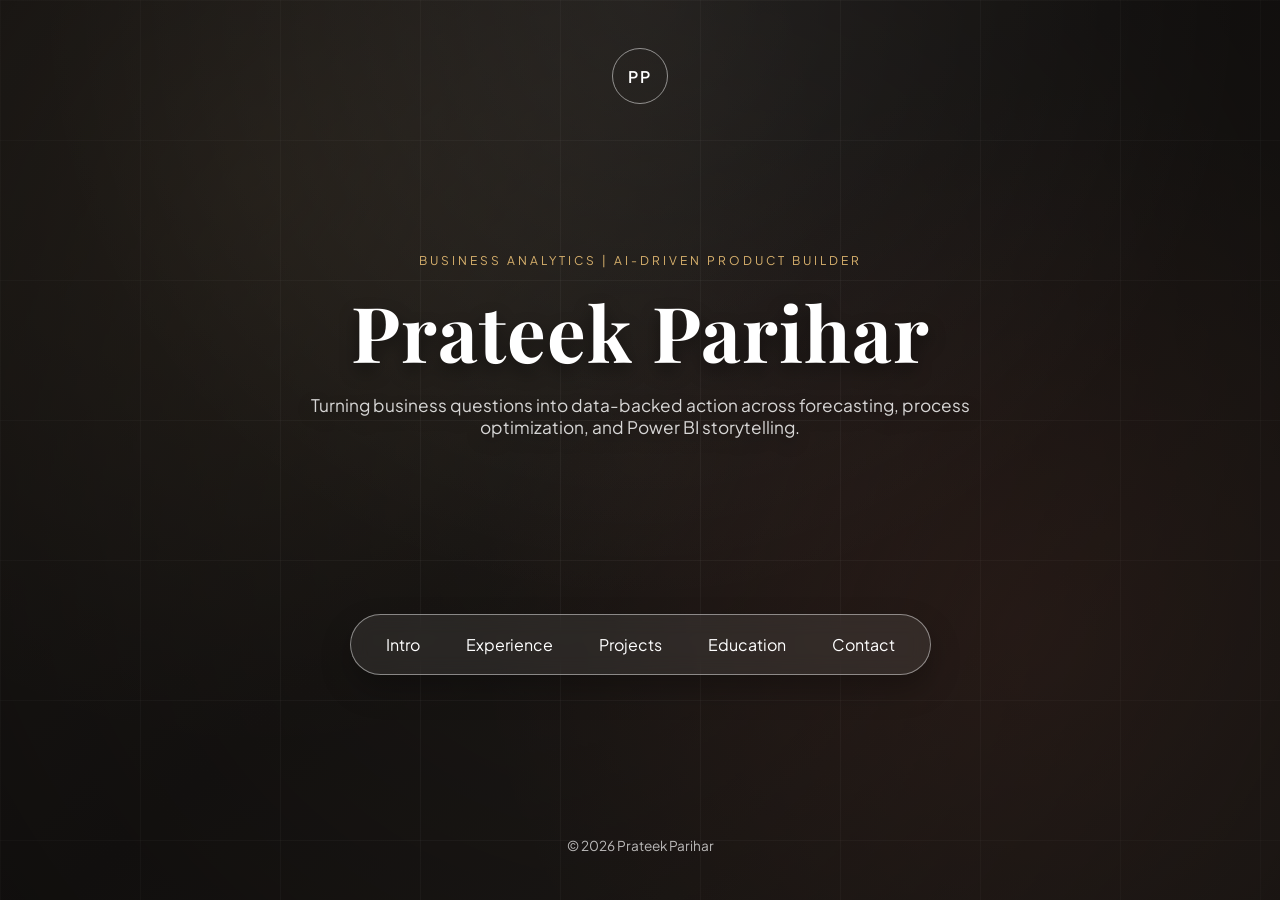
==== index.html @ c9dbced3 "Add files via upload" ====
<!doctype html>
<html lang="en">
  <head>
    <meta charset="utf-8" />
    <meta name="viewport" content="width=device-width, initial-scale=1" />
    <title>Prateek Parihar | Business Analytics</title>
    <link rel="stylesheet" href="styles.css" />
  </head>
  <body>
    <div class="hero-backdrop" aria-hidden="true"></div>
    <div class="hero-overlay" aria-hidden="true"></div>

    <main class="hero-page">
      <header class="hero-header">
        <div class="logo-mark">PP</div>
      </header>

      <section class="hero-center">
        <p class="hero-eyebrow">Business Analytics | AI-Driven Product Builder</p>
        <h1>Prateek Parihar</h1>
        <p class="hero-subtitle">
          Turning business questions into data-backed action across forecasting, process
          optimization, and Power BI storytelling.
        </p>
      </section>

      <nav class="hero-nav">
        <a href="intro.html">Intro</a>
        <a href="experience.html">Experience</a>
        <a href="projects.html">Projects</a>
        <a href="education.html">Education</a>
        <a href="contact.html">Contact</a>
      </nav>

      <footer class="hero-footer">
        <p>© <span id="year"></span> Prateek Parihar</p>
      </footer>
    </main>

    <script src="script.js"></script>
  </body>
</html>
---- styles.css ----
@import url("https://fonts.googleapis.com/css2?family=Playfair+Display:wght@600;700&family=Plus+Jakarta+Sans:wght@400;500;600&display=swap");

:root {
  --ink: #111111;
  --muted: rgba(17, 17, 17, 0.7);
  --light: rgba(255, 255, 255, 0.12);
  --accent: #e0d4c5;
  --line: rgba(255, 255, 255, 0.5);
  --panel: #f7f2ec;
  --deep: #1d1b1a;
  --gold: #d8b16d;
  --nav-bg: rgba(255, 255, 255, 0.12);
}

* {
  box-sizing: border-box;
}

body {
  margin: 0;
  font-family: "Plus Jakarta Sans", "Segoe UI", sans-serif;
  color: var(--ink);
  background: #f2ede7;
}

a {
  color: inherit;
  text-decoration: none;
}

/* Hero page */
.hero-page {
  min-height: 100vh;
  display: flex;
  flex-direction: column;
  align-items: center;
  justify-content: space-between;
  text-align: center;
  padding: 48px 24px 32px;
  position: relative;
  z-index: 1;
  color: #fff;
}

.hero-backdrop {
  position: fixed;
  inset: 0;
  background: radial-gradient(circle at top, rgba(255, 255, 255, 0.08), transparent 55%),
    linear-gradient(140deg, #24201d 0%, #1a1715 48%, #26211d 100%);
  z-index: -4;
}

.hero-overlay {
  position: fixed;
  inset: 0;
  background-image: radial-gradient(circle at 20% 20%, rgba(216, 177, 109, 0.18), transparent 45%),
    radial-gradient(circle at 80% 70%, rgba(224, 91, 67, 0.2), transparent 45%),
    linear-gradient(rgba(255, 255, 255, 0.1) 1px, transparent 1px),
    linear-gradient(90deg, rgba(255, 255, 255, 0.1) 1px, transparent 1px);
  background-size: auto, auto, 140px 140px, 140px 140px;
  opacity: 0.55;
  z-index: -3;
}

.hero-overlay::after {
  content: "";
  position: fixed;
  inset: 0;
  background: radial-gradient(circle at center, rgba(0, 0, 0, 0.15), rgba(0, 0, 0, 0.65));
  z-index: -2;
}

.hero-header {
  width: 100%;
  display: flex;
  justify-content: center;
}

.logo-mark {
  width: 56px;
  height: 56px;
  border-radius: 50%;
  border: 1px solid var(--line);
  display: inline-flex;
  align-items: center;
  justify-content: center;
  font-weight: 600;
  letter-spacing: 2px;
}

.hero-center h1 {
  font-family: "Playfair Display", "Times New Roman", serif;
  font-size: clamp(3rem, 6.6vw, 4.8rem);
  margin: 12px 0 12px;
  letter-spacing: 1px;
  text-shadow: 0 8px 18px rgba(0, 0, 0, 0.45);
}

.hero-eyebrow {
  letter-spacing: 3px;
  text-transform: uppercase;
  font-size: 0.75rem;
  color: var(--gold);
  margin: 0;
}

.hero-subtitle {
  max-width: 720px;
  margin: 12px auto 0;
  color: rgba(255, 255, 255, 0.82);
  font-size: 1.08rem;
  text-shadow: 0 6px 16px rgba(0, 0, 0, 0.4);
}

.hero-nav {
  display: inline-flex;
  flex-wrap: wrap;
  gap: 12px;
  margin-top: 28px;
  background: rgba(255, 255, 255, 0.08);
  border: 1px solid rgba(255, 255, 255, 0.45);
  padding: 12px 18px;
  border-radius: 999px;
  backdrop-filter: blur(10px);
  box-shadow: 0 14px 30px rgba(0, 0, 0, 0.25);
}

.hero-nav a {
  padding: 6px 16px;
  border-radius: 999px;
  border: 1px solid transparent;
  transition: all 0.2s ease;
}

.hero-nav a:hover {
  border-color: rgba(255, 255, 255, 0.75);
  background: rgba(255, 255, 255, 0.18);
}

.hero-footer {
  font-size: 0.85rem;
  color: rgba(255, 255, 255, 0.7);
}

/* Inner pages */
.page {
  min-height: 100vh;
  background: #f6f1ea;
  color: #1c1c1c;
}

.page-header {
  background: #fff;
  border-bottom: 1px solid rgba(0, 0, 0, 0.08);
}

.page-header .inner {
  max-width: 1080px;
  margin: 0 auto;
  padding: 24px 28px;
  display: flex;
  align-items: center;
  justify-content: space-between;
  gap: 20px;
}

.page-header .brand {
  display: flex;
  gap: 14px;
  align-items: center;
}

.page-header .brand-mark {
  width: 44px;
  height: 44px;
  border-radius: 14px;
  background: #1f1c1a;
  color: #fff;
  display: inline-flex;
  align-items: center;
  justify-content: center;
  font-weight: 600;
}

.page-header nav {
  display: flex;
  flex-wrap: wrap;
  gap: 16px;
  font-size: 0.95rem;
}

.page-header nav a {
  color: var(--muted);
}

.page-header nav a.active {
  color: #1f1c1a;
  font-weight: 600;
}

.page-main {
  max-width: 1080px;
  margin: 0 auto;
  padding: 48px 28px 80px;
}

.page-title {
  display: grid;
  gap: 12px;
  margin-bottom: 32px;
}

.page-title h1 {
  font-family: "Playfair Display", "Times New Roman", serif;
  font-size: 2.6rem;
  margin: 0;
}

.page-title p {
  color: var(--muted);
  margin: 0;
}

.card-grid {
  display: grid;
  gap: 18px;
}

.card {
  background: #fff;
  padding: 22px;
  border-radius: 16px;
  border: 1px solid rgba(0, 0, 0, 0.08);
  box-shadow: 0 14px 30px rgba(0, 0, 0, 0.06);
}

.card h3 {
  margin-top: 0;
}

.card-meta {
  color: var(--muted);
  font-size: 0.9rem;
}

.pill-row {
  display: flex;
  flex-wrap: wrap;
  gap: 8px;
  margin-top: 12px;
}

.pill-row span {
  background: var(--accent);
  padding: 6px 10px;
  border-radius: 999px;
  font-size: 0.85rem;
}

.page-footer {
  text-align: center;
  padding: 24px 0 32px;
  color: var(--muted);
}

@media (max-width: 760px) {
  .page-header .inner {
    flex-direction: column;
    align-items: flex-start;
  }

  .hero-nav {
    border-radius: 20px;
    padding: 12px;
  }
}
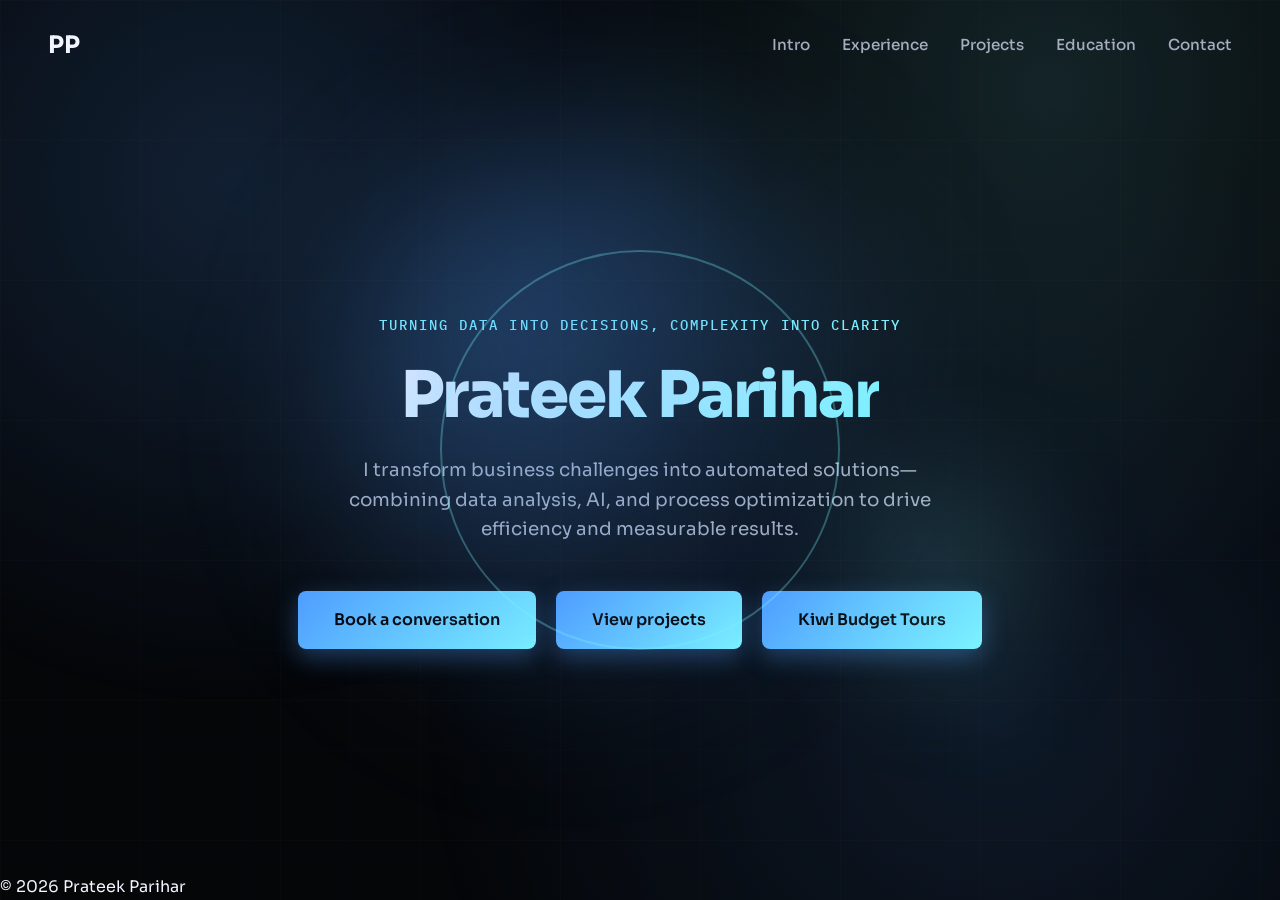
==== commit c833831b: "Add files via upload" ====
--- a/index.html
+++ b/index.html
@@ -3,34 +3,41 @@
   <head>
     <meta charset="utf-8" />
     <meta name="viewport" content="width=device-width, initial-scale=1" />
-    <title>Prateek Parihar | Business Analytics</title>
-    <link rel="stylesheet" href="styles.css" />
+    <title>Prateek Parihar | Workflow Automation & AI</title>
+    <link rel="stylesheet" href="styles.css?v=20260227-clean" />
   </head>
-  <body>
-    <div class="hero-backdrop" aria-hidden="true"></div>
-    <div class="hero-overlay" aria-hidden="true"></div>
+  <body class="home">
+    <main class="simple-hero">
+      <div class="hero-3d" aria-hidden="true">
+        <div class="orb"></div>
+        <div class="ring"></div>
+        <div class="glow"></div>
+        <div class="grid-sheen"></div>
+      </div>
 
-    <main class="hero-page">
-      <header class="hero-header">
+      <header class="simple-header">
         <div class="logo-mark">PP</div>
+        <nav class="simple-nav">
+          <a href="intro.html">Intro</a>
+          <a href="experience.html">Experience</a>
+          <a href="projects.html">Projects</a>
+          <a href="education.html">Education</a>
+          <a href="contact.html">Contact</a>
+        </nav>
       </header>
 
-      <section class="hero-center">
-        <p class="hero-eyebrow">Business Analytics | AI-Driven Product Builder</p>
-        <h1>Prateek Parihar</h1>
-        <p class="hero-subtitle">
-          Turning business questions into data-backed action across forecasting, process
-          optimization, and Power BI storytelling.
+      <section class="simple-center">
+        <p class="hero-kicker">Turning data into decisions, complexity into clarity</p>
+        <h1 class="simple-title">Prateek Parihar</h1>
+        <p class="simple-subtitle">
+          I transform business challenges into automated solutions—combining data analysis, AI, and process optimization to drive efficiency and measurable results.
         </p>
+        <div class="hero-actions">
+          <a class="btn-primary" href="contact.html">Book a conversation</a>
+          <a class="btn-primary" href="projects.html">View projects</a>
+          <a class="btn-primary" href="https://kiwibudgettours.com/" target="_blank">Kiwi Budget Tours</a>
+        </div>
       </section>
-
-      <nav class="hero-nav">
-        <a href="intro.html">Intro</a>
-        <a href="experience.html">Experience</a>
-        <a href="projects.html">Projects</a>
-        <a href="education.html">Education</a>
-        <a href="contact.html">Contact</a>
-      </nav>
 
       <footer class="hero-footer">
         <p>© <span id="year"></span> Prateek Parihar</p>
--- a/styles.css
+++ b/styles.css
@@ -1,276 +1,559 @@
-@import url("https://fonts.googleapis.com/css2?family=Playfair+Display:wght@600;700&family=Plus+Jakarta+Sans:wght@400;500;600&display=swap");
+@import url("https://fonts.googleapis.com/css2?family=Sora:wght@400;500;600;700;800&family=IBM+Plex+Mono:wght@400;500&display=swap");
 
 :root {
-  --ink: #111111;
-  --muted: rgba(17, 17, 17, 0.7);
-  --light: rgba(255, 255, 255, 0.12);
-  --accent: #e0d4c5;
-  --line: rgba(255, 255, 255, 0.5);
-  --panel: #f7f2ec;
-  --deep: #1d1b1a;
-  --gold: #d8b16d;
-  --nav-bg: rgba(255, 255, 255, 0.12);
+  --bg: #050608;
+  --ink: #f2f5ff;
+  --muted: #a6adbf;
+  --accent: #4f9dff;
+  --accent-bright: #7cf4ff;
+  --border: rgba(255, 255, 255, 0.14);
+  --panel: rgba(255, 255, 255, 0.04);
 }
 
 * {
   box-sizing: border-box;
+  margin: 0;
+  padding: 0;
+}
+
+html {
+  height: 100%;
+  scroll-behavior: smooth;
 }
 
 body {
-  margin: 0;
-  font-family: "Plus Jakarta Sans", "Segoe UI", sans-serif;
-  color: var(--ink);
-  background: #f2ede7;
-}
-
-a {
-  color: inherit;
-  text-decoration: none;
-}
-
-/* Hero page */
-.hero-page {
-  min-height: 100vh;
-  display: flex;
-  flex-direction: column;
-  align-items: center;
-  justify-content: space-between;
-  text-align: center;
-  padding: 48px 24px 32px;
-  position: relative;
-  z-index: 1;
-  color: #fff;
-}
-
-.hero-backdrop {
-  position: fixed;
-  inset: 0;
-  background: radial-gradient(circle at top, rgba(255, 255, 255, 0.08), transparent 55%),
-    linear-gradient(140deg, #24201d 0%, #1a1715 48%, #26211d 100%);
-  z-index: -4;
-}
-
-.hero-overlay {
-  position: fixed;
-  inset: 0;
-  background-image: radial-gradient(circle at 20% 20%, rgba(216, 177, 109, 0.18), transparent 45%),
-    radial-gradient(circle at 80% 70%, rgba(224, 91, 67, 0.2), transparent 45%),
-    linear-gradient(rgba(255, 255, 255, 0.1) 1px, transparent 1px),
-    linear-gradient(90deg, rgba(255, 255, 255, 0.1) 1px, transparent 1px);
-  background-size: auto, auto, 140px 140px, 140px 140px;
-  opacity: 0.55;
-  z-index: -3;
-}
-
-.hero-overlay::after {
+  min-height: 100%;
+  font-family: "Sora", sans-serif;
+  background: var(--bg);
+  color: var(--ink);
+  line-height: 1.6;
+}
+
+body::before {
   content: "";
   position: fixed;
   inset: 0;
-  background: radial-gradient(circle at center, rgba(0, 0, 0, 0.15), rgba(0, 0, 0, 0.65));
+  background:
+    radial-gradient(circle at 18% 20%, rgba(79, 157, 255, 0.22), transparent 42%),
+    radial-gradient(circle at 82% 10%, rgba(124, 244, 255, 0.16), transparent 38%),
+    radial-gradient(circle at 78% 80%, rgba(79, 157, 255, 0.16), transparent 48%);
+  opacity: 0.8;
   z-index: -2;
 }
 
-.hero-header {
+body::after {
+  content: "";
+  position: fixed;
+  inset: 0;
+  background-image: linear-gradient(rgba(255, 255, 255, 0.04) 1px, transparent 1px),
+    linear-gradient(90deg, rgba(255, 255, 255, 0.04) 1px, transparent 1px);
+  background-size: 140px 140px;
+  opacity: 0.4;
+  z-index: -1;
+}
+
+body.home {
+  overflow: hidden;
+  height: 100vh;
+}
+
+.simple-hero {
+  position: relative;
   width: 100%;
-  display: flex;
-  justify-content: center;
+  height: 100vh;
+  display: grid;
+  grid-template-rows: auto 1fr auto;
+  z-index: 1;
+}
+
+.simple-header {
+  padding: 1.6rem 3rem;
+  display: flex;
+  justify-content: space-between;
+  align-items: center;
 }
 
 .logo-mark {
-  width: 56px;
-  height: 56px;
-  border-radius: 50%;
-  border: 1px solid var(--line);
-  display: inline-flex;
+  font-size: 1.5rem;
+  font-weight: 700;
+  color: var(--ink);
+  letter-spacing: -0.02em;
+}
+
+.simple-nav {
+  display: flex;
+  gap: 2rem;
+}
+
+.simple-nav a {
+  color: var(--muted);
+  text-decoration: none;
+  font-size: 0.95rem;
+  font-weight: 500;
+  transition: color 0.2s;
+}
+
+.simple-nav a:hover {
+  color: var(--ink);
+}
+
+.simple-center {
+  display: flex;
+  flex-direction: column;
   align-items: center;
   justify-content: center;
+  text-align: center;
+  padding: 2rem;
+}
+
+.hero-kicker {
+  font-size: 0.85rem;
+  font-family: "IBM Plex Mono", monospace;
+  color: var(--accent-bright);
+  text-transform: uppercase;
+  letter-spacing: 0.15em;
+  margin-bottom: 1.5rem;
+  font-weight: 500;
+}
+
+.simple-title {
+  font-size: clamp(2rem, 6vw, 4rem);
+  font-weight: 800;
+  line-height: 1.1;
+  margin-bottom: 1.5rem;
+  letter-spacing: -0.03em;
+  background: linear-gradient(135deg, var(--ink) 0%, var(--accent-bright) 100%);
+  -webkit-background-clip: text;
+  -webkit-text-fill-color: transparent;
+  background-clip: text;
+}
+
+.simple-subtitle {
+  font-size: clamp(0.95rem, 2vw, 1.15rem);
+  color: var(--muted);
+  margin-bottom: 3rem;
+  max-width: 640px;
+  font-weight: 400;
+}
+
+.hero-actions {
+  display: flex;
+  gap: 1.25rem;
+  flex-wrap: wrap;
+  justify-content: center;
+}
+
+.btn-primary,
+.btn-ghost {
+  padding: 1rem 2.25rem;
+  font-size: 1rem;
   font-weight: 600;
-  letter-spacing: 2px;
-}
-
-.hero-center h1 {
-  font-family: "Playfair Display", "Times New Roman", serif;
-  font-size: clamp(3rem, 6.6vw, 4.8rem);
-  margin: 12px 0 12px;
-  letter-spacing: 1px;
-  text-shadow: 0 8px 18px rgba(0, 0, 0, 0.45);
-}
-
-.hero-eyebrow {
-  letter-spacing: 3px;
-  text-transform: uppercase;
-  font-size: 0.75rem;
-  color: var(--gold);
-  margin: 0;
-}
-
-.hero-subtitle {
-  max-width: 720px;
-  margin: 12px auto 0;
-  color: rgba(255, 255, 255, 0.82);
-  font-size: 1.08rem;
-  text-shadow: 0 6px 16px rgba(0, 0, 0, 0.4);
-}
-
-.hero-nav {
-  display: inline-flex;
-  flex-wrap: wrap;
-  gap: 12px;
-  margin-top: 28px;
-  background: rgba(255, 255, 255, 0.08);
-  border: 1px solid rgba(255, 255, 255, 0.45);
-  padding: 12px 18px;
-  border-radius: 999px;
-  backdrop-filter: blur(10px);
-  box-shadow: 0 14px 30px rgba(0, 0, 0, 0.25);
-}
-
-.hero-nav a {
-  padding: 6px 16px;
-  border-radius: 999px;
-  border: 1px solid transparent;
-  transition: all 0.2s ease;
-}
-
-.hero-nav a:hover {
-  border-color: rgba(255, 255, 255, 0.75);
-  background: rgba(255, 255, 255, 0.18);
-}
-
-.hero-footer {
-  font-size: 0.85rem;
-  color: rgba(255, 255, 255, 0.7);
-}
-
-/* Inner pages */
+  border-radius: 8px;
+  text-decoration: none;
+  transition: all 0.25s;
+  cursor: pointer;
+  border: none;
+  font-family: "Sora", sans-serif;
+}
+
+.btn-primary {
+  background: linear-gradient(135deg, var(--accent) 0%, var(--accent-bright) 100%);
+  color: #050608;
+  box-shadow: 0 8px 24px rgba(79, 157, 255, 0.35);
+}
+
+.btn-primary:hover {
+  transform: translateY(-2px);
+  box-shadow: 0 12px 32px rgba(79, 157, 255, 0.45);
+}
+
+.btn-ghost {
+  background: transparent;
+  color: var(--ink);
+  border: 1.5px solid var(--border);
+}
+
+.btn-ghost:hover {
+  border-color: var(--accent);
+  background: var(--panel);
+}
+
+.simple-footer {
+  padding: 1.6rem 3rem;
+  text-align: center;
+  font-size: 0.9rem;
+  color: var(--muted);
+}
+
+.hero-3d {
+  position: fixed;
+  inset: 0;
+  z-index: 0;
+  pointer-events: none;
+}
+
+.hero-3d .orb {
+  position: absolute;
+  width: 600px;
+  height: 600px;
+  border-radius: 50%;
+  background: radial-gradient(circle at 30% 30%, rgba(79, 157, 255, 0.4), transparent 70%);
+  filter: blur(80px);
+  top: 15%;
+  left: 50%;
+  transform: translateX(-50%);
+  animation: float 8s ease-in-out infinite;
+}
+
+.hero-3d .ring {
+  position: absolute;
+  width: 400px;
+  height: 400px;
+  border: 2px solid rgba(124, 244, 255, 0.3);
+  border-radius: 50%;
+  top: 50%;
+  left: 50%;
+  transform: translate(-50%, -50%);
+  animation: rotate 20s linear infinite;
+}
+
+.hero-3d .glow {
+  position: absolute;
+  width: 300px;
+  height: 300px;
+  border-radius: 50%;
+  background: radial-gradient(circle, rgba(124, 244, 255, 0.25), transparent 60%);
+  filter: blur(60px);
+  bottom: 20%;
+  right: 15%;
+  animation: pulse 6s ease-in-out infinite;
+}
+
+.hero-3d .grid-sheen {
+  position: absolute;
+  inset: 0;
+  background: 
+    linear-gradient(90deg, transparent 49%, rgba(79, 157, 255, 0.08) 50%, transparent 51%),
+    linear-gradient(0deg, transparent 49%, rgba(79, 157, 255, 0.08) 50%, transparent 51%);
+  background-size: 100px 100px;
+  opacity: 0.3;
+}
+
+@keyframes float {
+  0%, 100% {
+    transform: translate(-50%, 0);
+  }
+  50% {
+    transform: translate(-50%, -30px);
+  }
+}
+
+@keyframes rotate {
+  from {
+    transform: translate(-50%, -50%) rotate(0deg);
+  }
+  to {
+    transform: translate(-50%, -50%) rotate(360deg);
+  }
+}
+
+@keyframes pulse {
+  0%, 100% {
+    opacity: 0.5;
+    transform: scale(1);
+  }
+  50% {
+    opacity: 0.8;
+    transform: scale(1.1);
+  }
+}
+
+@media (max-width: 768px) {
+  .simple-header {
+    padding: 1.25rem 1.5rem;
+    flex-direction: column;
+    gap: 1rem;
+  }
+
+  .simple-nav {
+    gap: 1.5rem;
+  }
+
+  .simple-footer {
+    padding: 1.25rem 1.5rem;
+  }
+
+  .hero-3d .orb {
+    width: 400px;
+    height: 400px;
+  }
+
+  .hero-3d .ring {
+    width: 250px;
+    height: 250px;
+  }
+
+  .hero-3d .glow {
+    width: 200px;
+    height: 200px;
+  }
+}
+
+/* ========== INNER PAGES ========== */
+
 .page {
   min-height: 100vh;
-  background: #f6f1ea;
-  color: #1c1c1c;
+  display: flex;
+  flex-direction: column;
 }
 
 .page-header {
-  background: #fff;
-  border-bottom: 1px solid rgba(0, 0, 0, 0.08);
+  background: rgba(255, 255, 255, 0.02);
+  border-bottom: 1px solid var(--border);
+  padding: 1.5rem 0;
+  position: sticky;
+  top: 0;
+  z-index: 100;
+  backdrop-filter: blur(12px);
 }
 
 .page-header .inner {
-  max-width: 1080px;
+  max-width: 1200px;
   margin: 0 auto;
-  padding: 24px 28px;
-  display: flex;
+  padding: 0 2rem;
+  display: flex;
+  justify-content: space-between;
   align-items: center;
-  justify-content: space-between;
-  gap: 20px;
-}
-
-.page-header .brand {
-  display: flex;
-  gap: 14px;
+  gap: 2rem;
+}
+
+.brand {
+  display: flex;
   align-items: center;
-}
-
-.page-header .brand-mark {
-  width: 44px;
-  height: 44px;
-  border-radius: 14px;
-  background: #1f1c1a;
-  color: #fff;
-  display: inline-flex;
+  gap: 1rem;
+  text-decoration: none;
+  color: var(--ink);
+}
+
+.brand-mark {
+  width: 48px;
+  height: 48px;
+  background: linear-gradient(135deg, var(--accent) 0%, var(--accent-bright) 100%);
+  border-radius: 10px;
+  display: flex;
   align-items: center;
   justify-content: center;
-  font-weight: 600;
+  font-weight: 800;
+  font-size: 1.1rem;
+  color: #050608;
+  flex-shrink: 0;
+}
+
+.brand strong {
+  font-size: 1.05rem;
+  font-weight: 700;
+  display: block;
+  color: var(--ink);
 }
 
 .page-header nav {
   display: flex;
-  flex-wrap: wrap;
-  gap: 16px;
+  gap: 2rem;
+}
+
+.page-header nav a {
+  color: var(--muted);
+  text-decoration: none;
   font-size: 0.95rem;
-}
-
-.page-header nav a {
-  color: var(--muted);
+  font-weight: 500;
+  transition: color 0.2s;
+  position: relative;
+}
+
+.page-header nav a:hover {
+  color: var(--ink);
 }
 
 .page-header nav a.active {
-  color: #1f1c1a;
-  font-weight: 600;
+  color: var(--accent-bright);
+}
+
+.page-header nav a.active::after {
+  content: "";
+  position: absolute;
+  bottom: -6px;
+  left: 0;
+  right: 0;
+  height: 2px;
+  background: var(--accent-bright);
 }
 
 .page-main {
-  max-width: 1080px;
+  flex: 1;
+  max-width: 1200px;
   margin: 0 auto;
-  padding: 48px 28px 80px;
+  padding: 3rem 2rem;
+  width: 100%;
 }
 
 .page-title {
-  display: grid;
-  gap: 12px;
-  margin-bottom: 32px;
+  margin-bottom: 3rem;
+  text-align: center;
 }
 
 .page-title h1 {
-  font-family: "Playfair Display", "Times New Roman", serif;
-  font-size: 2.6rem;
-  margin: 0;
+  font-size: clamp(2rem, 5vw, 3rem);
+  font-weight: 800;
+  margin-bottom: 1rem;
+  background: linear-gradient(135deg, var(--ink) 0%, var(--accent-bright) 100%);
+  -webkit-background-clip: text;
+  -webkit-text-fill-color: transparent;
+  background-clip: text;
 }
 
 .page-title p {
-  color: var(--muted);
-  margin: 0;
+  font-size: 1.15rem;
+  color: var(--muted);
+  max-width: 600px;
+  margin: 0 auto;
 }
 
 .card-grid {
   display: grid;
-  gap: 18px;
+  grid-template-columns: repeat(auto-fit, minmax(320px, 1fr));
+  gap: 1.5rem;
 }
 
 .card {
-  background: #fff;
-  padding: 22px;
-  border-radius: 16px;
-  border: 1px solid rgba(0, 0, 0, 0.08);
-  box-shadow: 0 14px 30px rgba(0, 0, 0, 0.06);
+  background: var(--panel);
+  border: 1px solid var(--border);
+  border-radius: 12px;
+  padding: 2rem;
+  transition: all 0.3s ease;
+  display: block;
+  text-decoration: none;
+  color: inherit;
+}
+
+.card:hover {
+  background: rgba(255, 255, 255, 0.06);
+  border-color: rgba(79, 157, 255, 0.3);
+  transform: translateY(-2px);
 }
 
 .card h3 {
-  margin-top: 0;
+  font-size: 1.35rem;
+  font-weight: 700;
+  margin-bottom: 0.5rem;
+  color: var(--ink);
 }
 
 .card-meta {
+  font-size: 0.85rem;
+  color: var(--accent-bright);
+  margin-bottom: 1rem;
+  font-family: "IBM Plex Mono", monospace;
+}
+
+.card p {
+  color: var(--muted);
+  line-height: 1.7;
+  margin-bottom: 1rem;
+}
+
+.card p:last-child {
+  margin-bottom: 0;
+}
+
+.pill-row {
+  display: flex;
+  flex-wrap: wrap;
+  gap: 0.5rem;
+  margin-top: 1rem;
+}
+
+.pill-row span {
+  background: rgba(79, 157, 255, 0.12);
+  color: var(--accent-bright);
+  padding: 0.4rem 0.9rem;
+  border-radius: 20px;
+  font-size: 0.8rem;
+  font-weight: 500;
+  border: 1px solid rgba(79, 157, 255, 0.2);
+}
+
+.page-footer {
+  background: rgba(255, 255, 255, 0.02);
+  border-top: 1px solid var(--border);
+  padding: 2rem;
+  text-align: center;
   color: var(--muted);
   font-size: 0.9rem;
 }
 
-.pill-row {
-  display: flex;
-  flex-wrap: wrap;
-  gap: 8px;
-  margin-top: 12px;
-}
-
-.pill-row span {
-  background: var(--accent);
-  padding: 6px 10px;
-  border-radius: 999px;
-  font-size: 0.85rem;
-}
-
-.page-footer {
-  text-align: center;
-  padding: 24px 0 32px;
-  color: var(--muted);
-}
-
-@media (max-width: 760px) {
+/* Contact page specific */
+.contact-info {
+  display: flex;
+  flex-direction: column;
+  gap: 1.5rem;
+  max-width: 600px;
+  margin: 0 auto;
+}
+
+.contact-item {
+  display: flex;
+  align-items: center;
+  gap: 1rem;
+  padding: 1.5rem;
+  background: var(--panel);
+  border: 1px solid var(--border);
+  border-radius: 12px;
+  transition: all 0.3s ease;
+}
+
+.contact-item:hover {
+  background: rgba(255, 255, 255, 0.06);
+  border-color: rgba(79, 157, 255, 0.3);
+}
+
+.contact-item strong {
+  color: var(--ink);
+  font-weight: 600;
+  min-width: 80px;
+}
+
+.contact-item a {
+  color: var(--accent);
+  text-decoration: none;
+  transition: color 0.2s;
+}
+
+.contact-item a:hover {
+  color: var(--accent-bright);
+}
+
+@media (max-width: 768px) {
   .page-header .inner {
     flex-direction: column;
-    align-items: flex-start;
-  }
-
-  .hero-nav {
-    border-radius: 20px;
-    padding: 12px;
-  }
-}
+    gap: 1.5rem;
+    padding: 0 1.5rem;
+  }
+
+  .page-header nav {
+    gap: 1.5rem;
+    flex-wrap: wrap;
+    justify-content: center;
+  }
+
+  .page-main {
+    padding: 2rem 1.5rem;
+  }
+
+  .card-grid {
+    grid-template-columns: 1fr;
+  }
+
+  .card {
+    padding: 1.5rem;
+  }
+}
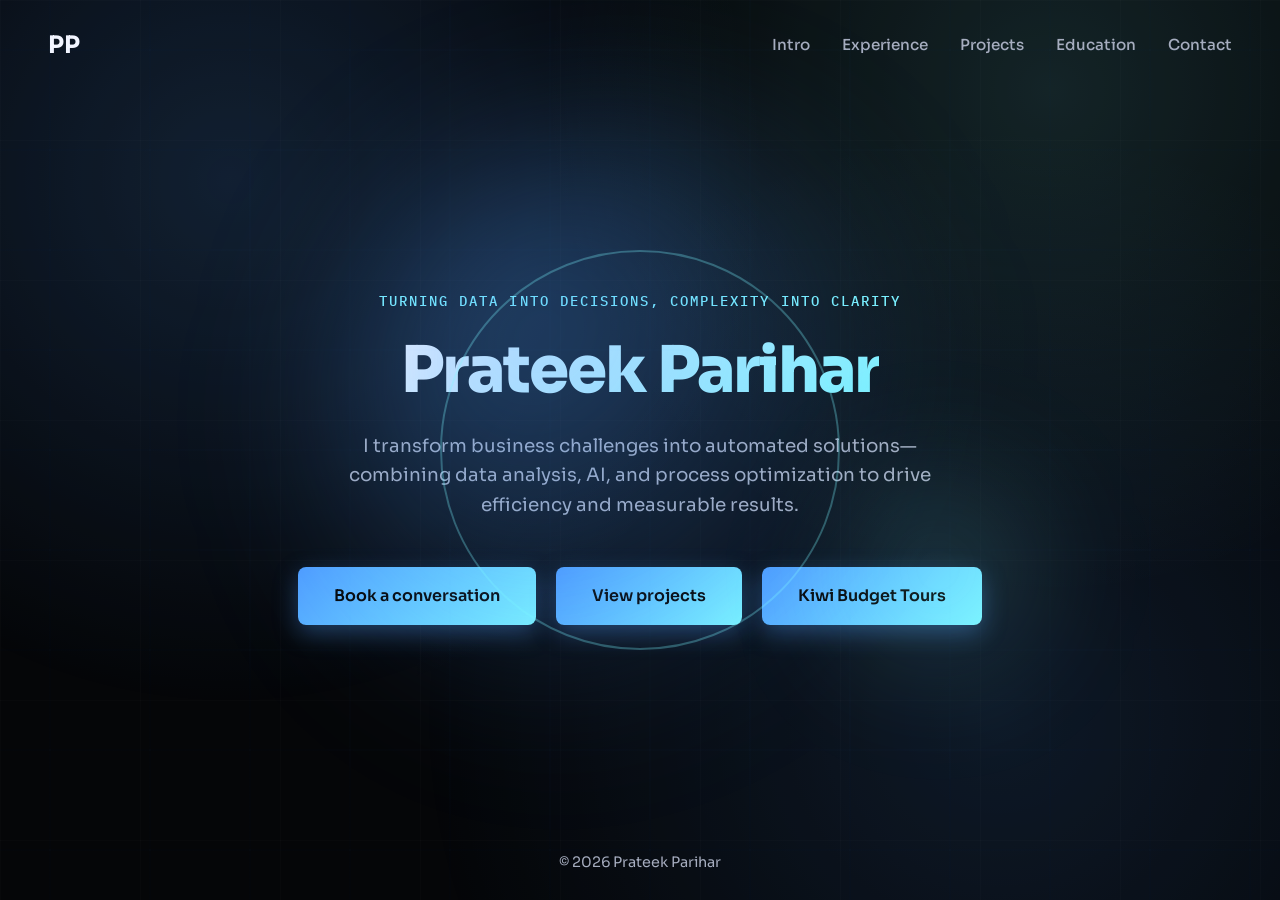
==== commit 0c2ffcc6: "Add files via upload" ====
--- a/index.html
+++ b/index.html
@@ -4,6 +4,11 @@
     <meta charset="utf-8" />
     <meta name="viewport" content="width=device-width, initial-scale=1" />
     <title>Prateek Parihar | Workflow Automation & AI</title>
+    <meta
+      name="description"
+      content="Portfolio of Prateek Parihar, Business Analytics professional focused on workflow automation, forecasting, AI, and data-driven decision support."
+    />
+    <meta name="theme-color" content="#050608" />
     <link rel="stylesheet" href="styles.css?v=20260227-clean" />
   </head>
   <body class="home">
@@ -35,11 +40,11 @@
         <div class="hero-actions">
           <a class="btn-primary" href="contact.html">Book a conversation</a>
           <a class="btn-primary" href="projects.html">View projects</a>
-          <a class="btn-primary" href="https://kiwibudgettours.com/" target="_blank">Kiwi Budget Tours</a>
+          <a class="btn-primary" href="https://kiwibudgettours.com/" target="_blank" rel="noopener noreferrer">Kiwi Budget Tours</a>
         </div>
       </section>
 
-      <footer class="hero-footer">
+      <footer class="simple-footer">
         <p>© <span id="year"></span> Prateek Parihar</p>
       </footer>
     </main>
--- a/styles.css
+++ b/styles.css
@@ -429,16 +429,34 @@
   border: 1px solid var(--border);
   border-radius: 12px;
   padding: 2rem;
+  overflow: hidden;
   transition: all 0.3s ease;
   display: block;
   text-decoration: none;
   color: inherit;
 }
 
+.project-thumb {
+  width: 100%;
+  aspect-ratio: 16 / 9;
+  object-fit: cover;
+  border-radius: 10px;
+  border: 1px solid var(--border);
+  margin-bottom: 1rem;
+  display: block;
+  background: rgba(0, 0, 0, 0.25);
+  transition: border-color 0.3s ease, transform 0.3s ease;
+}
+
 .card:hover {
   background: rgba(255, 255, 255, 0.06);
   border-color: rgba(79, 157, 255, 0.3);
   transform: translateY(-2px);
+}
+
+.card:hover .project-thumb {
+  border-color: rgba(79, 157, 255, 0.35);
+  transform: scale(1.01);
 }
 
 .card h3 {
